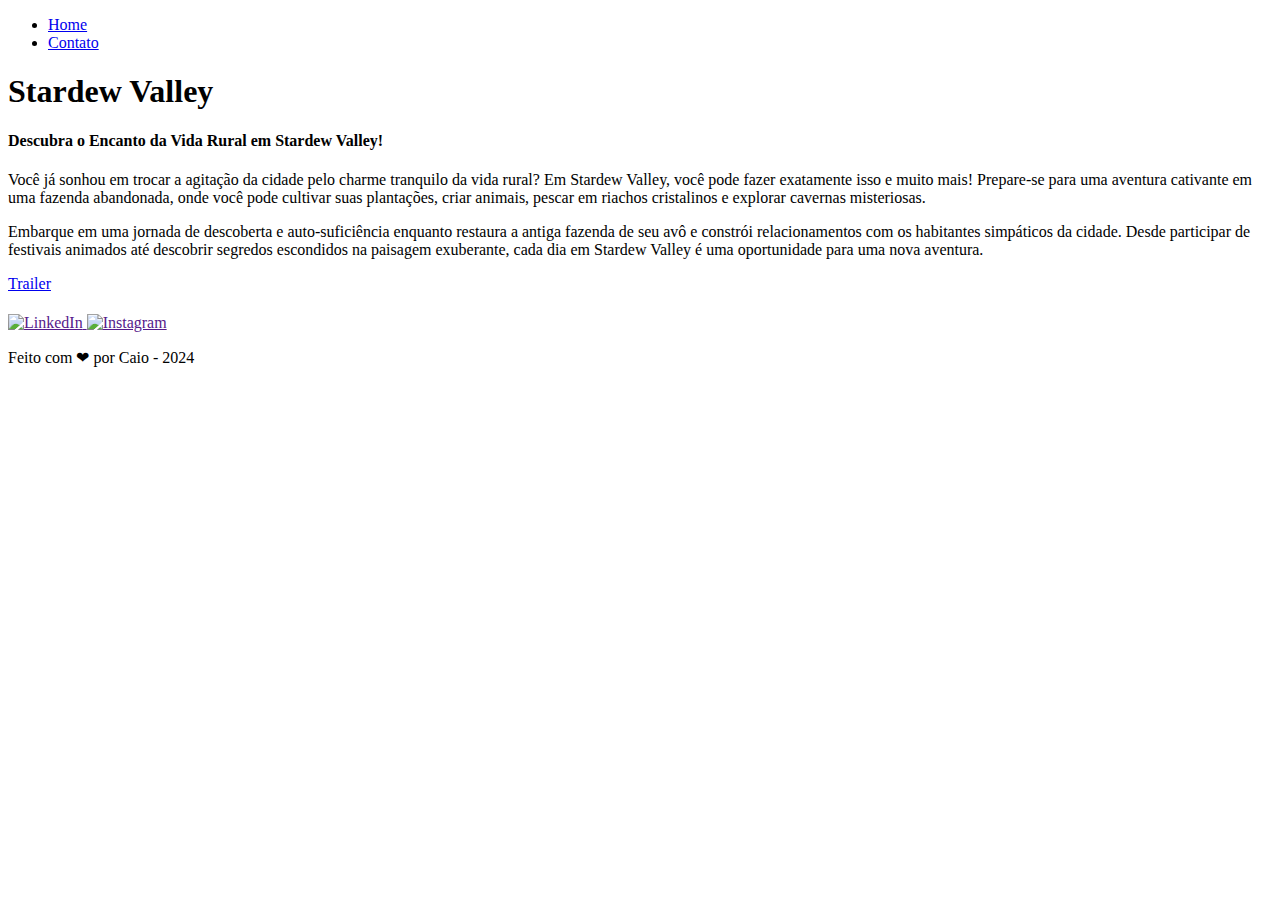
==== portifolio/index.html @ 7fa2689f "Criando Repositório" ====
<!DOCTYPE html>
<html lang="pt-br">
<head>
    <meta charset="UTF-8">
    <meta name="viewport" content="width=device-width, initial-scale=1.0">
    <title>Stardew Valley</title>
</head>
<body>   
    <header>
    <div>
        <nav>
            <ul>
                <li><a href="#home">Home</a></li>
                <li><a href="#contato">Contato</a></li>
            </ul>
        </nav>
    </div>
    </header>
    <main>
    <section id="home">
        <div>
        <h1>Stardew Valley</h1>
        <article id="homeTexto">
            <h4>Descubra o Encanto da Vida Rural em Stardew Valley!</h4>
            <p>Você já sonhou em trocar a agitação da cidade pelo charme tranquilo da vida rural? Em Stardew Valley, você pode fazer exatamente isso e muito mais! Prepare-se para uma aventura cativante em uma fazenda abandonada, onde você pode cultivar suas plantações, criar animais, pescar em riachos cristalinos e explorar cavernas misteriosas.</p>
            <p>Embarque em uma jornada de descoberta e auto-suficiência enquanto restaura a antiga fazenda de seu avô e constrói relacionamentos com os habitantes simpáticos da cidade. Desde participar de festivais animados até descobrir segredos escondidos na paisagem exuberante, cada dia em Stardew Valley é uma oportunidade para uma nova aventura.</p>
            <a target="_blank" href="video.html"
            alt="Github da Generation Brasil">Trailer</a>
        </article>
        </div>
    </section>
    <section id="contato">
        <article id="redes_sociais">
            <h4></h4>
            <div id="icones_redes_sociais">
                <a href="">
                    <img src="https://img.icons8.com/?size=256&id=447&format=png" alt="LinkedIn" />
                </a>
                <a href="">
                    <img src="https://img.icons8.com/?size=256&id=32292&format=png" alt="Instagram" />
                </a>
        </article>
    </section>
</main>
 <footer>
    <p> Feito com ❤ por Caio - 2024</p>
 </footer>
</body>
</html>
<p></p>
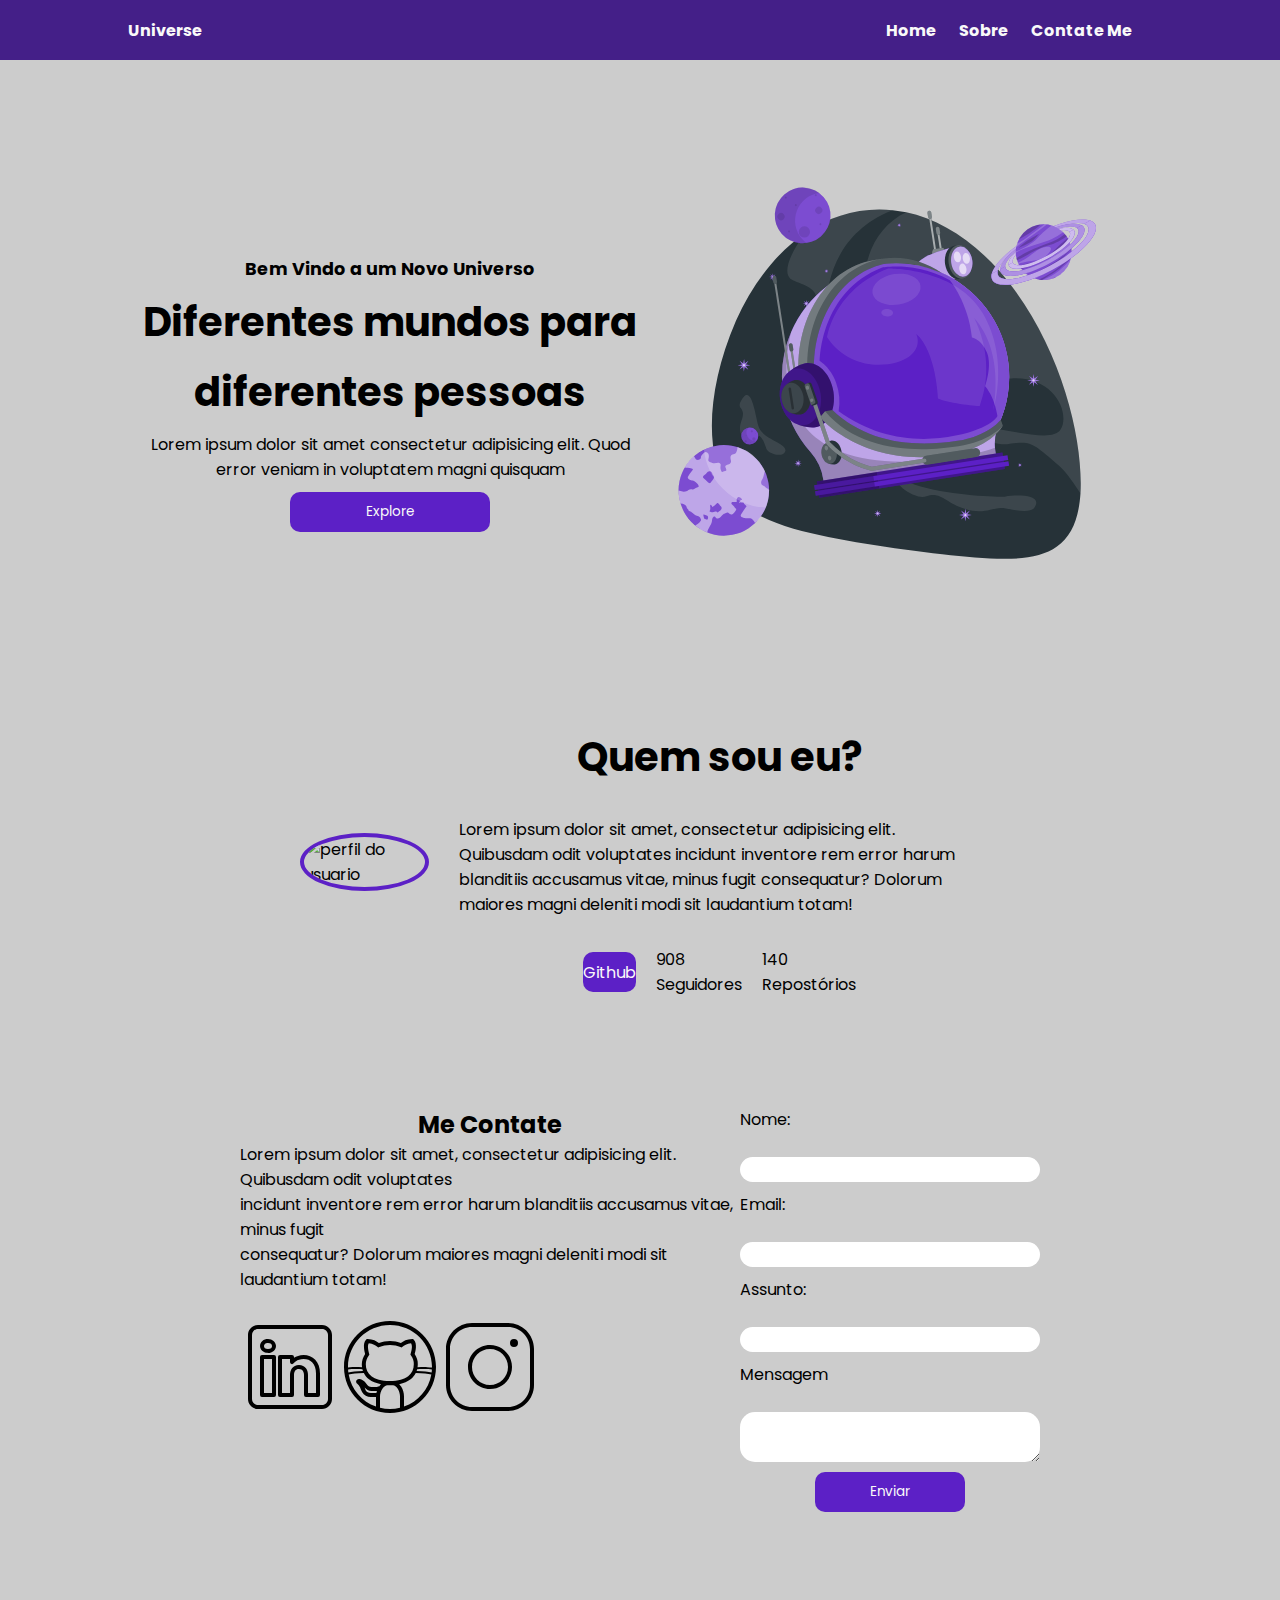
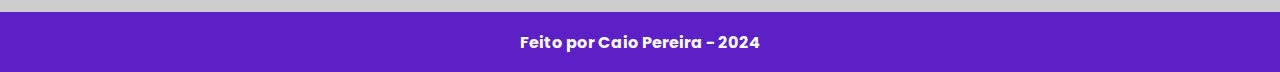
==== commit c0e3cfe0: "feat: adição Stardew Valley e Portifolio" ====
--- a/portifolio/index.html
+++ b/portifolio/index.html
@@ -1,50 +1,95 @@
 <!DOCTYPE html>
-<html lang="pt-br">
+<html lang="en">
 <head>
     <meta charset="UTF-8">
     <meta name="viewport" content="width=device-width, initial-scale=1.0">
-    <title>Stardew Valley</title>
+    <link rel="stylesheet" href="css/style.css">
+    <script src="js/script.js"></script>
+    <title>Universe</title>
 </head>
-<body>   
-    <header>
-    <div>
-        <nav>
-            <ul>
-                <li><a href="#home">Home</a></li>
-                <li><a href="#contato">Contato</a></li>
-            </ul>
-        </nav>
+<header>
+        <h1>Universe</h1>
+    <nav>
+
+        <ul>
+            <li><a href="#home">Home</a></li>
+            <li><a href="#sobre">Sobre</a></li>
+            <li><a href="#contato">Contate Me</a></li>
+    </nav>
+</header>
+<body>
+<main>
+    <section id="home">
+        <div class="box_home">
+        <div id="text_home">       
+        <h3>Bem Vindo a um Novo Universo</h3>
+        <h2>Diferentes mundos para</h2>
+        <h2>diferentes pessoas</h2>
+        <p>Lorem ipsum dolor sit amet consectetur adipisicing elit. Quod error veniam in voluptatem magni quisquam</p>
+        <button>Explore</button>
+        </div>
+        <div>
+        <img src="assets/astronauta.svg" alt="astronauta">
     </div>
-    </header>
-    <main>
-    <section id="home">
+    </div>
+    </section>
+
+    <section id="sobre">
         <div>
-        <h1>Stardew Valley</h1>
-        <article id="homeTexto">
-            <h4>Descubra o Encanto da Vida Rural em Stardew Valley!</h4>
-            <p>Você já sonhou em trocar a agitação da cidade pelo charme tranquilo da vida rural? Em Stardew Valley, você pode fazer exatamente isso e muito mais! Prepare-se para uma aventura cativante em uma fazenda abandonada, onde você pode cultivar suas plantações, criar animais, pescar em riachos cristalinos e explorar cavernas misteriosas.</p>
-            <p>Embarque em uma jornada de descoberta e auto-suficiência enquanto restaura a antiga fazenda de seu avô e constrói relacionamentos com os habitantes simpáticos da cidade. Desde participar de festivais animados até descobrir segredos escondidos na paisagem exuberante, cada dia em Stardew Valley é uma oportunidade para uma nova aventura.</p>
-            <a target="_blank" href="video.html"
-            alt="Github da Generation Brasil">Trailer</a>
-        </article>
+            <img src="https://avatars.githubusercontent.com/SenhorKaioh" alt="perfil do usuario">
         </div>
+    <div id="text_sobre">
+    <h2>Quem sou eu?</h2>
+    <p>Lorem ipsum dolor sit amet, consectetur adipisicing elit. Quibusdam odit voluptates
+    incidunt inventore rem error harum blanditiis accusamus vitae, minus fugit
+    consequatur? Dolorum maiores magni deleniti modi sit laudantium totam!</p>
+    <div id="box_git">
+        <button><a href="https://github.com/SenhorKaioh">Github</button></a>
+    <div id="followers-count">    
+    <p>908 Seguidores</p>
+    </div>
+    <div id="repositories-count">
+    <p>140 Repostórios</p>
+    </div>
+    </div>
+    </div>
+
     </section>
     <section id="contato">
-        <article id="redes_sociais">
-            <h4></h4>
-            <div id="icones_redes_sociais">
-                <a href="">
-                    <img src="https://img.icons8.com/?size=256&id=447&format=png" alt="LinkedIn" />
-                </a>
-                <a href="">
-                    <img src="https://img.icons8.com/?size=256&id=32292&format=png" alt="Instagram" />
-                </a>
-        </article>
+
+    <div id="me_contate">
+        <div class="text_contato">
+        <h2>Me Contate</h2>
+        <p>Lorem ipsum dolor sit amet, consectetur adipisicing elit. Quibusdam odit voluptates</p>
+        <p>incidunt inventore rem error harum blanditiis accusamus vitae, minus fugit</p>
+        <p>consequatur? Dolorum maiores magni deleniti modi sit laudantium totam!</p>
+        <br>
+       </div>
+       <div class="redes_sociais">
+        <a href="https://www.linkedin.com/in/caio-pereira-dos-santos-dev/"><img src="assets/linkedin.svg" alt="linkedin"></a>
+        <a href="https://github.com/SenhorKaioh"><img src="assets/github.svg" alt="Github"></a>
+        <a href="https://www.instagram.com/senhor.kaioh/"><img src="assets/instagram.svg" alt=""></a>
+    </div>
+    </div>    
+    
+    <div id="formulario">
+        <form>
+            <label for="name">Nome:</label><br>
+            <input class="texto" type="text">
+            <label for="">Email:</label><br>
+            <input class="texto" type="email">
+            <label for="">Assunto:</label><br>
+            <input class="texto" type="text">
+            <label for="">Mensagem</label><br>
+            <textarea class="mensagem" rows="2"></textarea>
+            <button type="submit">Enviar</button>
+        </form>
+        
+    </div>
     </section>
 </main>
- <footer>
-    <p> Feito com ❤ por Caio - 2024</p>
- </footer>
+<footer>
+<p>Feito por Caio Pereira - 2024</p>
+</footer>
 </body>
-</html>
-<p></p>+</html>--- a/portifolio/css/style.css
+++ b/portifolio/css/style.css
@@ -0,0 +1,231 @@
+/*  Cabeçalho  */
+
+@import url('https://fonts.googleapis.com/css2?family=Poppins:ital,wght@0,100;0,200;0,300;0,400;0,500;0,600;0,700;0,800;0,900;1,100;1,200;1,300;1,400;1,500;1,600;1,700;1,800;1,900&display=swap');
+
+*{
+    text-decoration: none;
+    color: inherit;
+    margin: 0;
+    padding: 0;
+    box-sizing: border-box;
+    font-size: 16px;
+    font-family: "Poppins", sans-serif;
+}
+
+:root {
+    --roxo-escuro: #441f88;
+    --roxo-claro: #5c20c6;
+    --branco: #f9f9f9;
+    --cinza: #cccccc;
+    --preto:#171717;
+}
+
+header, footer{
+    display: flex;
+    width: 100%;
+    height: 60px;
+    color: var(--branco);
+    align-items: center;
+    padding: 10px 10%;
+    font-weight:bold ;
+}
+
+nav{
+    gap: 10px;
+}
+header{
+    justify-content: space-between;
+    background-color: var(--roxo-escuro);
+    top: 0;
+    bottom: 0;
+}
+
+nav ul {
+    margin: 0;
+    padding: 0;
+  }
+nav ul li {
+    display: inline;
+    margin-right: 20px;    
+  }
+
+
+/* Body  */
+
+body{
+    background-color: var(--cinza);
+}
+
+h1,h2,h3 {
+    text-align: center;
+}
+
+/* Home */
+
+#home{
+    display: flex;
+    flex-direction: column;
+    justify-content: center;
+    align-items: center;
+}
+
+.box_home{
+    display: flex;
+    flex-direction: row;
+    align-items: center;
+    padding: 50px 16px;
+    margin: 30px 0;
+    justify-content: center;
+}
+
+.box_home > div{
+    width: 500px;
+}
+
+#text_home{
+    display: flex;
+    justify-content: center;
+    flex-direction: column;
+    align-items: center;
+    gap: 10px
+}
+#text_home > h2 {
+    font-size: 2.5em;
+    justify-content: center;
+}
+
+#text_home  > h3 {
+    font-size: 1.1em;
+}
+
+#text_home > p {
+    text-align: center;
+}
+
+#text_home > button {
+    width: 200px;
+}
+
+/*  Sobre */
+
+#sobre{
+    display: flex;
+    flex-direction: row;
+    align-items: center;
+    gap: 30px;
+    justify-content: center;
+    padding: 0 300px;
+}
+
+#text_sobre{
+    display: flex;
+    justify-content: center;
+    flex-direction: column;
+    width: 600px;
+    gap: 30px;
+    align-items: center;
+    justify-items: center;
+}
+
+#text_sobre > h2{
+    font-size: 2.5em;
+}
+
+#text_sobre > div {
+    display: flex;
+    flex-direction: row;
+    justify-content: center;
+    gap: 20px;
+    align-items: center;
+}
+
+#text_sobre > button {
+    width: 200px;
+}
+#sobre> div > img{
+    height: 350px;
+    border-radius: 50%;
+    border: 4px solid var(--roxo-claro);
+}
+
+#box_git{
+    width: 100px;
+}
+
+/* Contato */
+
+#contato{
+    margin-top: 10px;
+    display: flex;
+    text-align:left;
+    flex-direction: row;
+    justify-content: center;
+    padding: 100px 0;   
+}
+
+.text_contato{
+    width: 500px;
+}
+
+.text_contato> h2{
+    font-size: 1.5em;
+}
+
+
+.redes_sociais > a{
+    display: flex;
+    justify-content: center;
+}
+.redes_sociais > button{
+    width: 100px;
+}
+
+.redes_sociais{
+    width: 60%;
+    height: auto;
+    display: flex;
+    flex-direction: row;
+    justify-content: center;
+}
+
+
+ /* formulario */
+form {
+    display: flex;
+    flex-direction: column;
+    
+}
+
+form > button {
+    width: 50%;
+    display: flex;
+    justify-content: center;
+    align-self: center;
+}
+
+input, textarea {
+    border-radius: 15px;
+    margin-bottom: 10px;
+    width: 300px;
+    border-style: none;
+}
+
+button {
+    background-color: var(--roxo-claro);
+    height: 40px;
+    border-radius: 10px;
+    display: flex;
+    justify-content: center;
+    align-items: center;
+    color: var(--branco);
+    font-size: 0.85em;
+    border-style: none;
+}
+
+/* Footer */
+
+footer {
+    background-color: var(--roxo-claro);
+    bottom: 0;
+    justify-content: center;
+}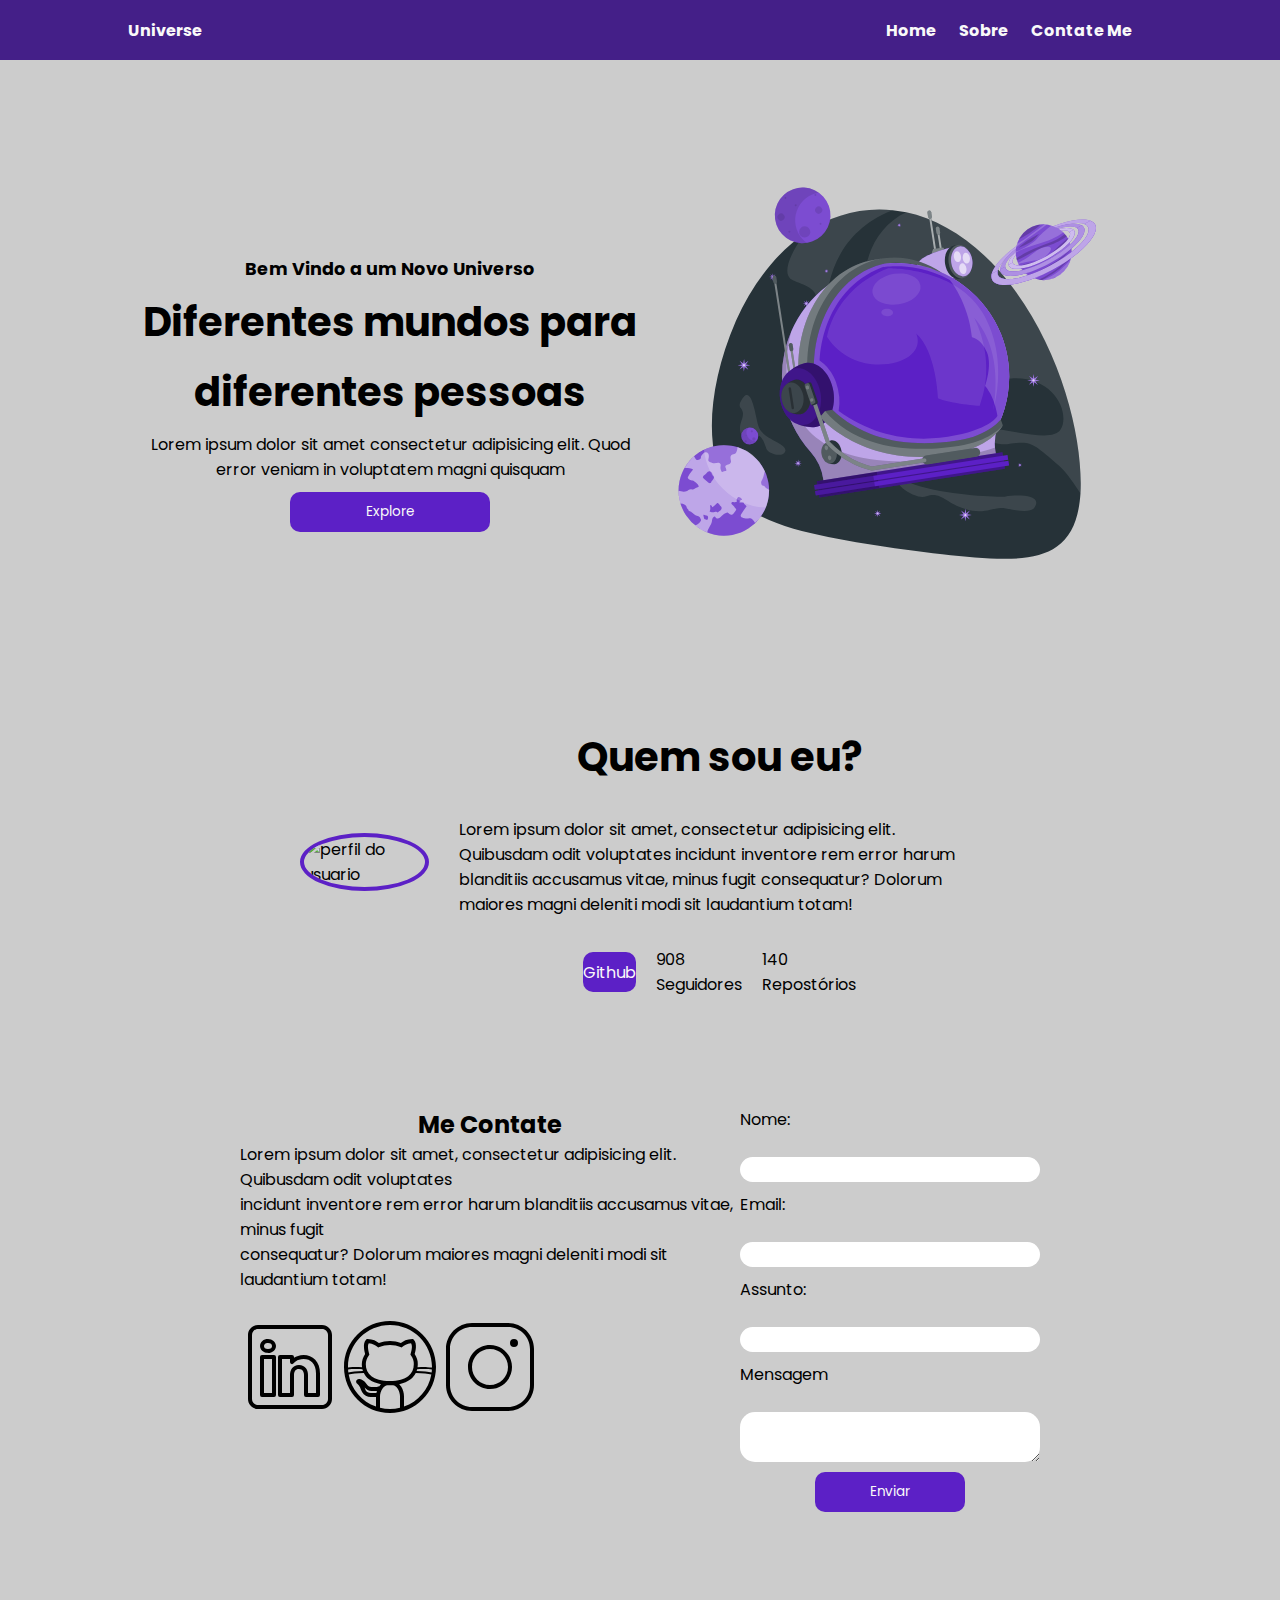
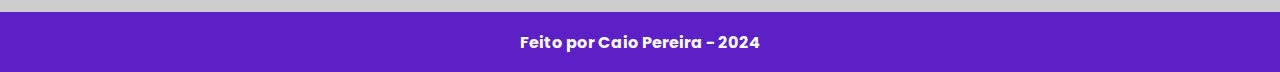
==== commit 3721b55a: "fix" ====
--- a/portifolio/index.html
+++ b/portifolio/index.html
@@ -4,7 +4,6 @@
     <meta charset="UTF-8">
     <meta name="viewport" content="width=device-width, initial-scale=1.0">
     <link rel="stylesheet" href="css/style.css">
-    <script src="js/script.js"></script>
     <title>Universe</title>
 </head>
 <header>
@@ -91,5 +90,6 @@
 <footer>
 <p>Feito por Caio Pereira - 2024</p>
 </footer>
+<script src="js/script.js"></script>
 </body>
 </html>